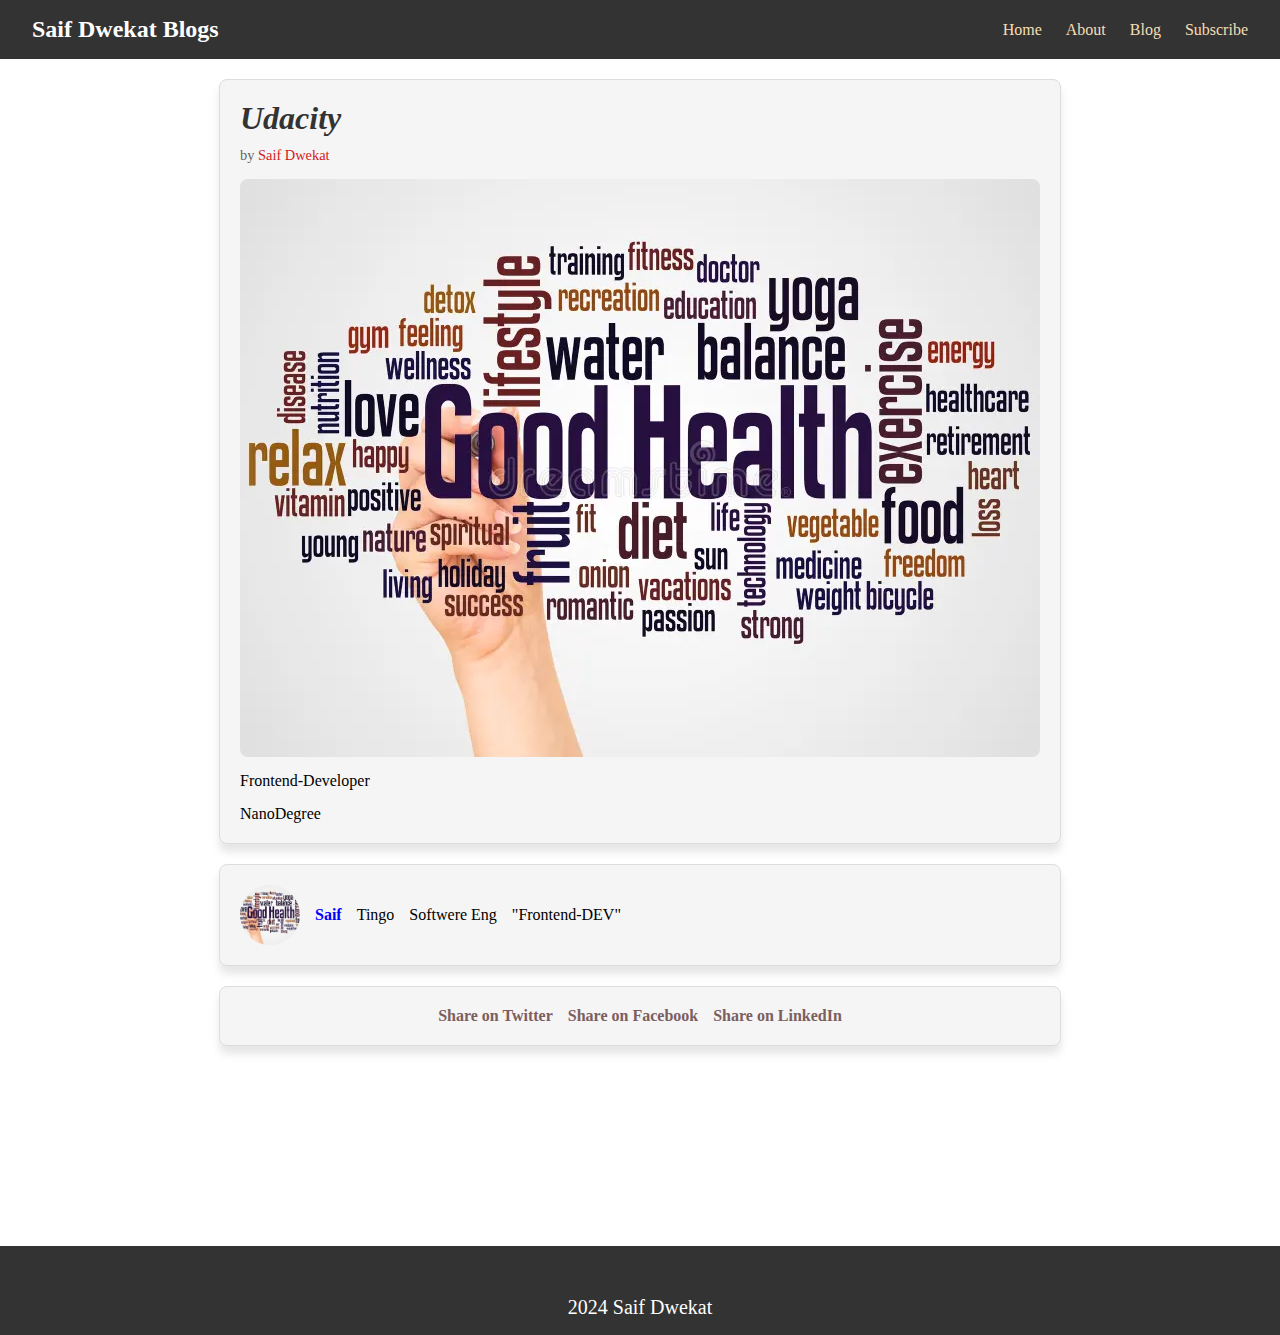
==== blog-post.html @ b5084b9e "Final Commit" ====
<!DOCTYPE html>
<html lang="en">
  <head>
    <meta charset="UTF-8" />
    <title>Blog Post Title</title>
    <meta name="viewport" content="width=device-width, initial-scale=1.0" />
    <link rel="stylesheet" href="assets/css/main.css" />
  </head>
  <body>
    <header>
      <nav class="navbar">
        <a href="index.html" class="nav-title">Saif Dwekat Blogs</a>
        <ul class="nav-li">
          <li><a href="index.html">Home</a></li>
          <li><a href="#">About</a></li>
          <li><a href="#">Blog</a></li>
          <li><a href="#">Subscribe</a></li>
        </ul>
      </nav>
    </header>

    <main>
      <article class="blog-post">
        <header>
          <h1>Udacity</h1>
          <p class="post-meta">by <span class="author">Saif Dwekat</span></p>
        </header>
        <img src="assets/img/post1.png" alt="Blog image" />
        <p>Frontend-Developer</p>

        <p>NanoDegree</p>
      </article>

      <aside class="author-info">
        <img src="assets/img/post1.png" alt="Author avatar" class="avatar" />
        <p><strong id="author-name">Saif</strong></p>
        <p>Tingo</p>
        <p>Softwere Eng</p>
        <blockquote>"Frontend-DEV"</blockquote>
      </aside>

      <section class="social-sharing">
        <a href="www.twitter.com">Share on Twitter</a>
        <a href="www.facebook.com">Share on Facebook</a>
        <a href="www.linkedin.com">Share on LinkedIn</a>
      </section>
    </main>

    <footer>
      <p>2024 Saif Dwekat</p>
    </footer>
  </body>
</html>
---- assets/css/main.css ----
@import url("reset.css");
@import url("layout.css");
@import url("navbar.css");
@import url("blog-post.css");

* {
    padding: 0;
    margin: 0;
}
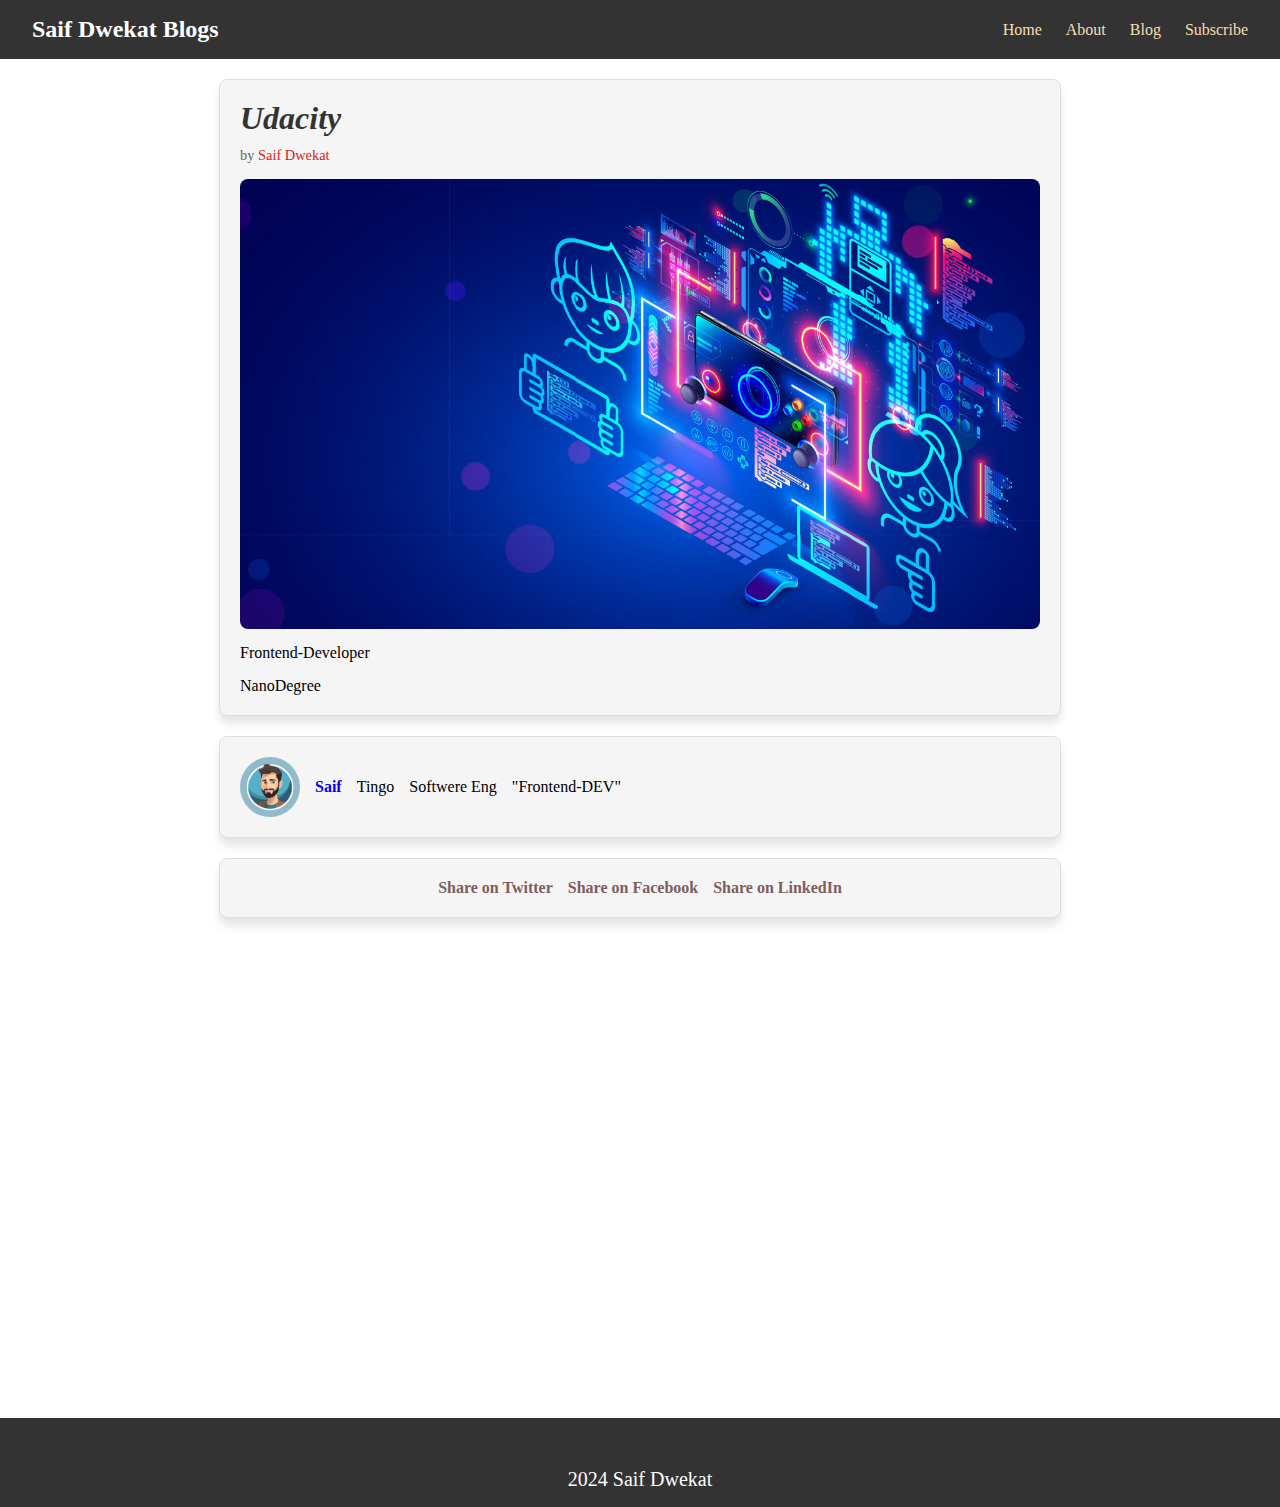
==== commit 25dad9ef: "Final Commit" ====
--- a/blog-post.html
+++ b/blog-post.html
@@ -13,7 +13,7 @@
         <ul class="nav-li">
           <li><a href="index.html">Home</a></li>
           <li><a href="#">About</a></li>
-          <li><a href="#">Blog</a></li>
+          <li><a href="index.html">Blog</a></li>
           <li><a href="#">Subscribe</a></li>
         </ul>
       </nav>
@@ -25,14 +25,14 @@
           <h1>Udacity</h1>
           <p class="post-meta">by <span class="author">Saif Dwekat</span></p>
         </header>
-        <img src="assets/img/post1.png" alt="Blog image" />
+        <img src="assets/img/Post Blog.png" alt="Blog image" />
         <p>Frontend-Developer</p>
 
         <p>NanoDegree</p>
       </article>
 
       <aside class="author-info">
-        <img src="assets/img/post1.png" alt="Author avatar" class="avatar" />
+        <img src="assets/img/Profile.png" alt="Author avatar" class="avatar" />
         <p><strong id="author-name">Saif</strong></p>
         <p>Tingo</p>
         <p>Softwere Eng</p>
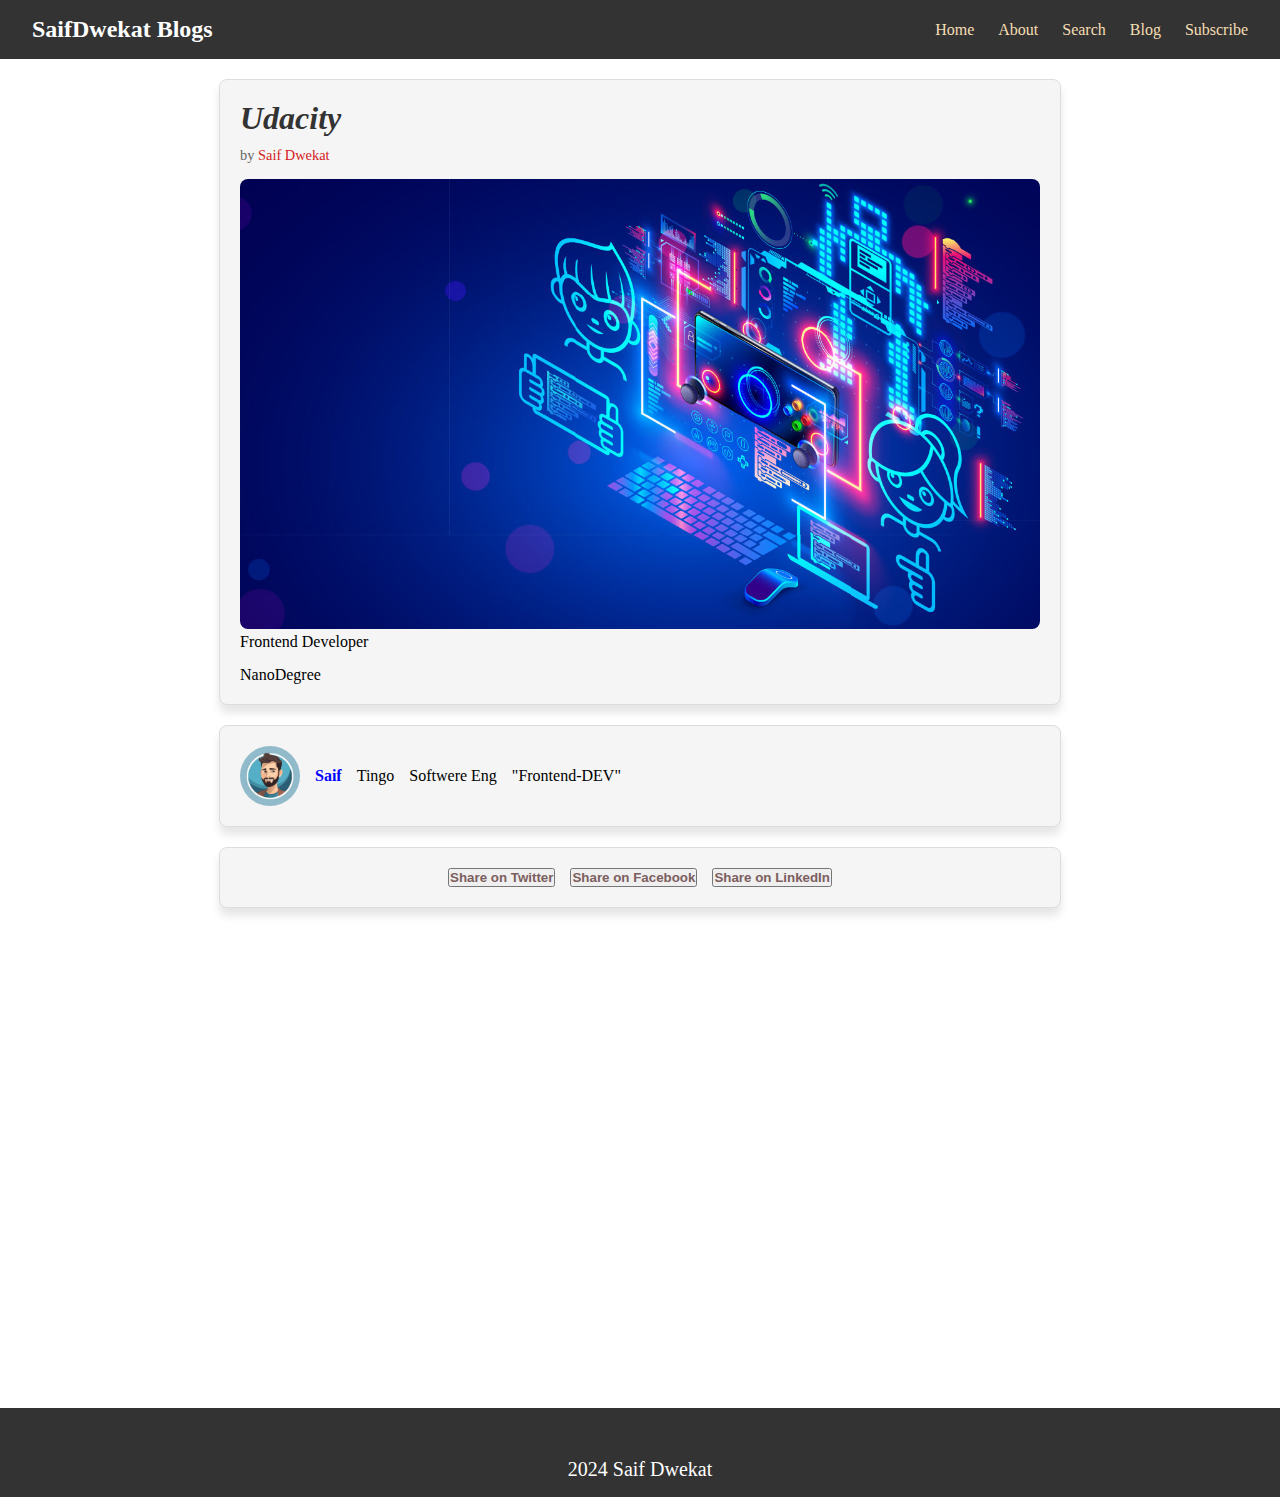
==== commit 873c7bf9: "Fixed the project" ====
--- a/blog-post.html
+++ b/blog-post.html
@@ -9,14 +9,15 @@
   <body>
     <header>
       <nav class="navbar">
-        <a href="index.html" class="nav-title">Saif Dwekat Blogs</a>
+        <a href="index.html" class="nav-title">SaifDwekat Blogs</a>
         <ul class="nav-li">
-          <li><a href="index.html">Home</a></li>
-          <li><a href="#">About</a></li>
-          <li><a href="index.html">Blog</a></li>
-          <li><a href="#">Subscribe</a></li>
+            <li><a href="index.html">Home</a></li>
+            <li><a href="www.google.com">About</a></li> 
+            <li><a href="www.bing.com">Search</a></li> 
+            <li><a href="blog-post.html">Blog</a></li> 
+            <li><a href="www.youtube.com">Subscribe</a></li> 
         </ul>
-      </nav>
+    </nav>
     </header>
 
     <main>
@@ -25,8 +26,11 @@
           <h1>Udacity</h1>
           <p class="post-meta">by <span class="author">Saif Dwekat</span></p>
         </header>
-        <img src="assets/img/Post Blog.png" alt="Blog image" />
-        <p>Frontend-Developer</p>
+        <figure>
+          <img src="assets/img/Post Blog.png" alt="Blog image">
+          <figcaption>Frontend Developer</figcaption>
+      </figure>
+      
 
         <p>NanoDegree</p>
       </article>
@@ -40,9 +44,9 @@
       </aside>
 
       <section class="social-sharing">
-        <a href="www.twitter.com">Share on Twitter</a>
-        <a href="www.facebook.com">Share on Facebook</a>
-        <a href="www.linkedin.com">Share on LinkedIn</a>
+       <button> <a href="www.twitter.com">Share on Twitter</a></button>
+       <button>  <a href="www.facebook.com">Share on Facebook</a></button>
+        <button> <a href="www.linkedin.com">Share on LinkedIn</a></button>
       </section>
     </main>
 
